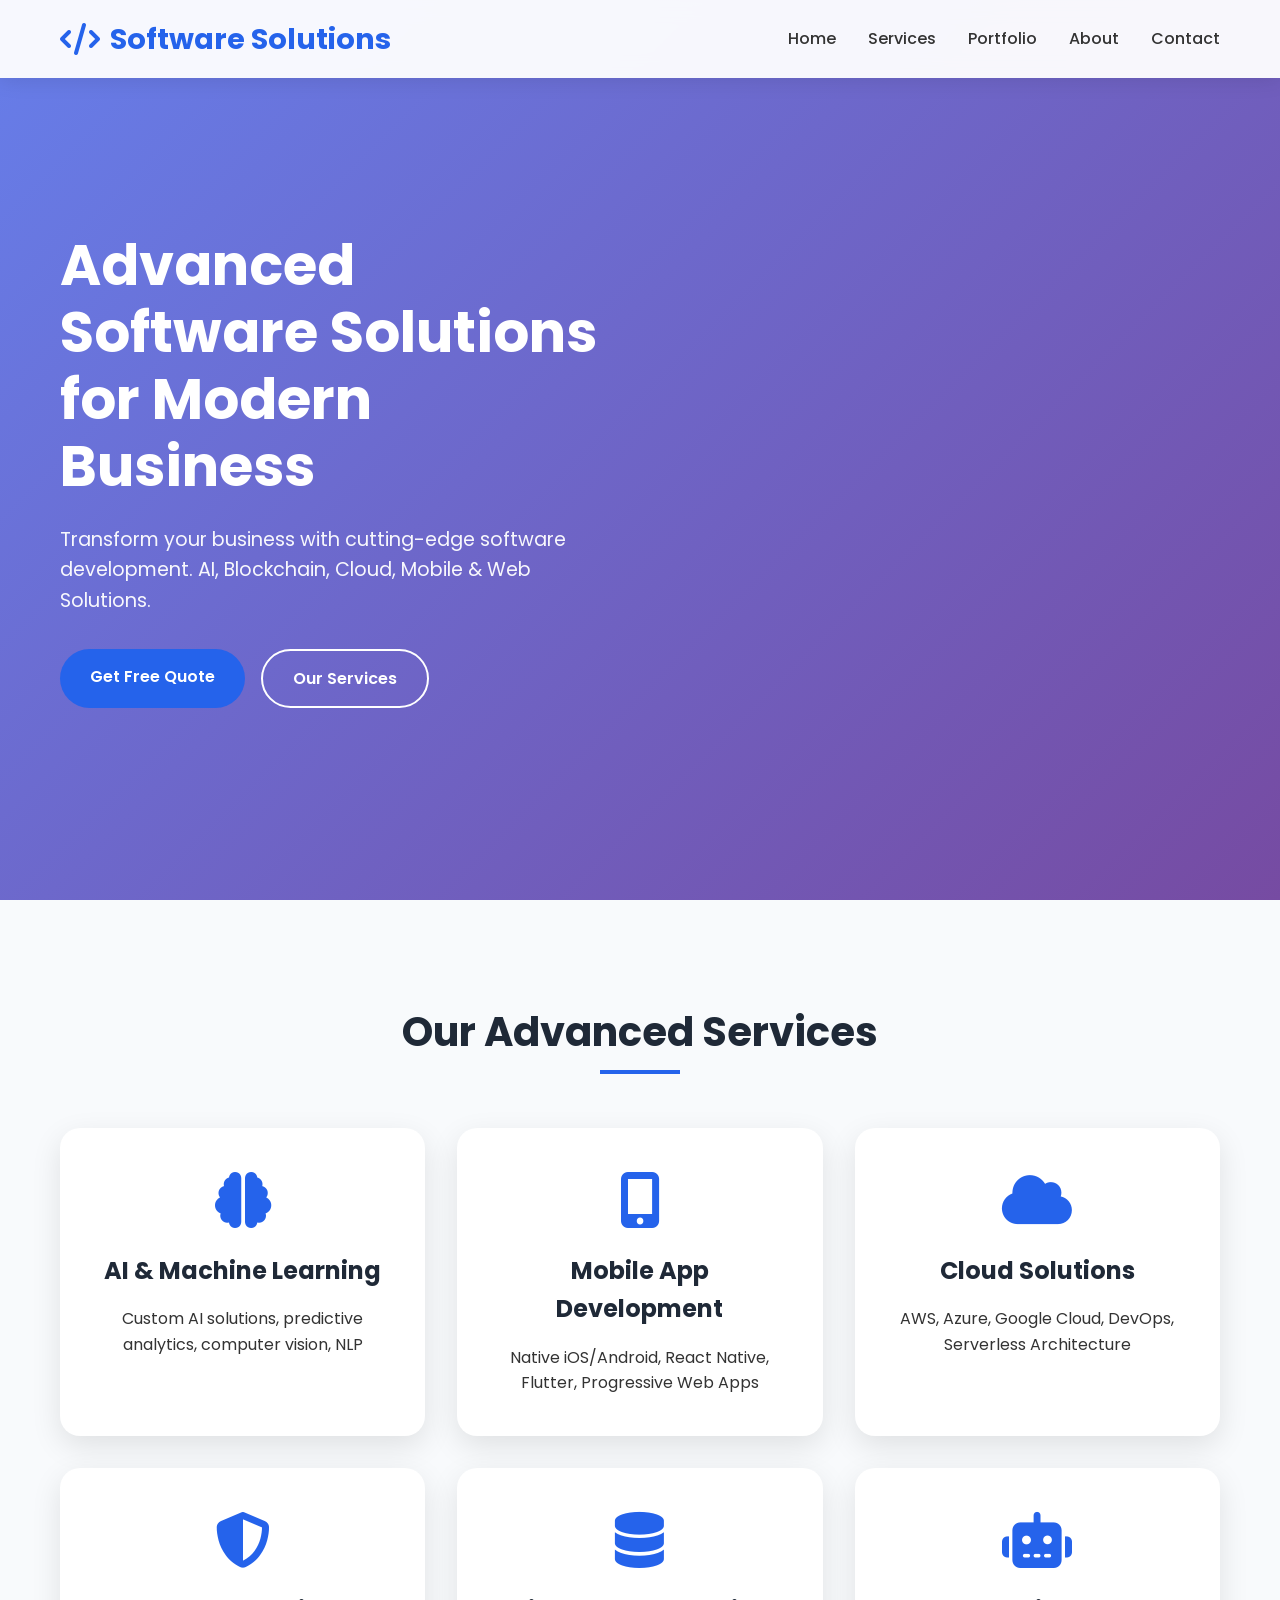
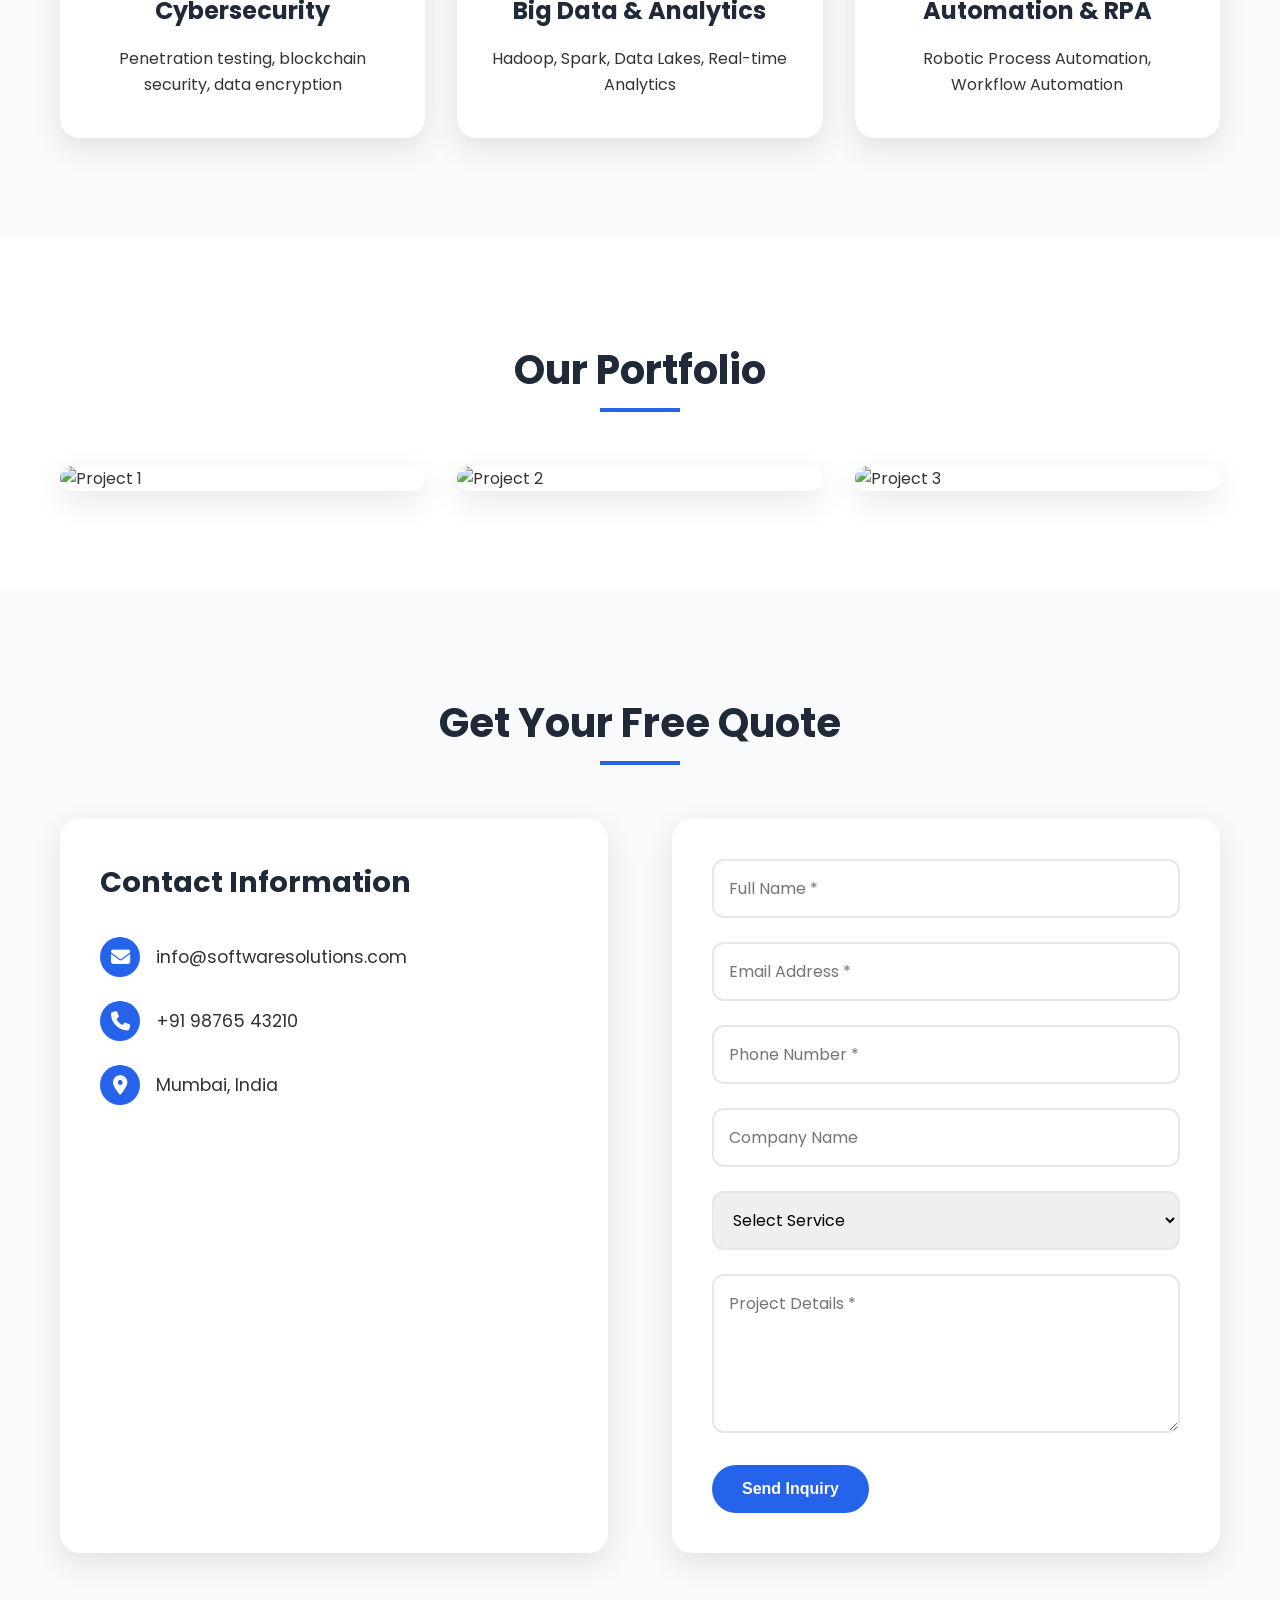
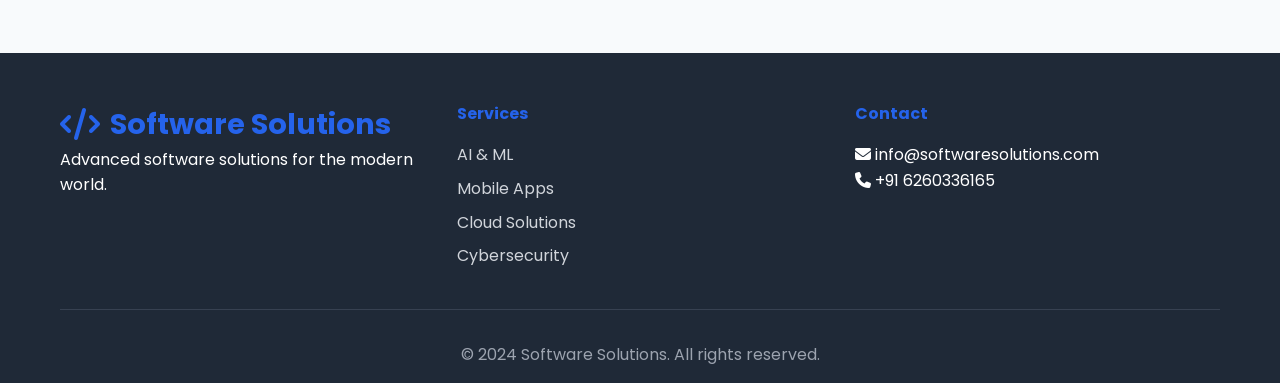
==== index.html @ 57973a6c "Add files via upload" ====
<!DOCTYPE html>
<html lang="en">
<head>
    <meta charset="UTF-8">
    <meta name="viewport" content="width=device-width, initial-scale=1.0">
    <title>Software Solutions - Advanced Software Development</title>
    <link rel="stylesheet" href="style.css">
    <link href="https://cdnjs.cloudflare.com/ajax/libs/font-awesome/6.4.0/css/all.min.css" rel="stylesheet">
    <link href="https://fonts.googleapis.com/css2?family=Poppins:wght@300;400;500;600;700&display=swap" rel="stylesheet">
</head>
<body>
    <!-- Header -->
    <header class="header">
        <nav class="navbar">
            <div class="nav-container">
                <div class="logo">
                    <i class="fas fa-code"></i>
                    <span>Software Solutions</span>
                </div>
                <ul class="nav-menu">
                    <li><a href="#home">Home</a></li>
                    <li><a href="#services">Services</a></li>
                    <li><a href="#portfolio">Portfolio</a></li>
                    <li><a href="#about">About</a></li>
                    <li><a href="#contact">Contact</a></li>
                </ul>
                <div class="hamburger">
                    <span></span>
                    <span></span>
                    <span></span>
                </div>
            </div>
        </nav>
    </header>

    <!-- Hero Section -->
    <section id="home" class="hero">
        <div class="hero-container">
            <div class="hero-content">
                <h1 class="hero-title">Advanced Software Solutions for Modern Business</h1>
                <p class="hero-desc">Transform your business with cutting-edge software development. AI, Blockchain, Cloud, Mobile & Web Solutions.</p>
                <div class="hero-buttons">
                    <a href="#contact" class="btn btn-primary">Get Free Quote</a>
                    <a href="#services" class="btn btn-secondary">Our Services</a>
                </div>
            </div>
            
            <!-- <div class="hero-image">
                <img src="https://images.unsplash.com/photo-1461749280684-dccba630e2f6?ixlib=rb-4.0.3&auto=format&fit=crop&w=2070&q=80" alt="Digital Transformation">
            </div> -->
            <div class="hero-image">
    <lottie-player 
        src="https://assets10.lottiefiles.com/packages/lf20_w51pcehl.json" 
        background="transparent"  
        speed="1"  
        loop  
        autoplay>
    </lottie-player>
</div>
        
        <!-- <div class="hero-image">
    <video autoplay muted loop>
        <source src="video.mp4" type="video/mp4">
    </video> -->
</div>
        </div>
    </section>

    <!-- Services Section -->
    <section id="services" class="services">
        <div class="container">
            <h2 class="section-title">Our Advanced Services</h2>
            <div class="services-grid">
                <div class="service-card">
                    <i class="fas fa-brain service-icon"></i>
                    <h3>AI & Machine Learning</h3>
                    <p>Custom AI solutions, predictive analytics, computer vision, NLP</p>
                </div>
                <div class="service-card">
                    <i class="fas fa-mobile-alt service-icon"></i>
                    <h3>Mobile App Development</h3>
                    <p>Native iOS/Android, React Native, Flutter, Progressive Web Apps</p>
                </div>
                <div class="service-card">
                    <i class="fas fa-cloud service-icon"></i>
                    <h3>Cloud Solutions</h3>
                    <p>AWS, Azure, Google Cloud, DevOps, Serverless Architecture</p>
                </div>
                <div class="service-card">
                    <i class="fas fa-shield-alt service-icon"></i>
                    <h3>Cybersecurity</h3>
                    <p>Penetration testing, blockchain security, data encryption</p>
                </div>
                <div class="service-card">
                    <i class="fas fa-database service-icon"></i>
                    <h3>Big Data & Analytics</h3>
                    <p>Hadoop, Spark, Data Lakes, Real-time Analytics</p>
                </div>
                <div class="service-card">
                    <i class="fas fa-robot service-icon"></i>
                    <h3>Automation & RPA</h3>
                    <p>Robotic Process Automation, Workflow Automation</p>
                </div>
            </div>
        </div>
    </section>

    <!-- Portfolio Section -->
    <section id="portfolio" class="portfolio">
        <div class="container">
            <h2 class="section-title">Our Portfolio</h2>
            <div class="portfolio-grid">
                <div class="portfolio-item">
                    <img src="https://images.unsplash.com/photo-1461749280684-dccba630e2f6?ixlib=rb-4.0.3&auto=format&fit=crop&w=400&q=80" alt="Project 1">
                    <div class="portfolio-overlay">
                        <h3>AI Healthcare Platform</h3>
                        <p>Machine Learning based diagnostic tool</p>
                    </div>
                </div>
                <div class="portfolio-item">
                    <img src="https://images.unsplash.com/photo-1551288049-bebda4e38f71?ixlib=rb-4.0.3&auto=format&fit=crop&w=400&q=80" alt="Project 2">
                    <div class="portfolio-overlay">
                        <h3>E-Commerce Mobile App</h3>
                        <p>React Native + Node.js Solution</p>
                    </div>
                </div>
                <div class="portfolio-item">
                    <img src="https://images.unsplash.com/photo-1517433456452-f9633a875f6f?ixlib=rb-4.0.3&auto=format&fit=crop&w=400&q=80" alt="Project 3">
                    <div class="portfolio-overlay">
                        <h3>Blockchain Supply Chain</h3>
                        <p>Smart contracts & DApp</p>
                    </div>
                </div>
            </div>
        </div>
    </section>

    <!-- Contact Form Section -->
    <section id="contact" class="contact">
        <div class="container">
            <h2 class="section-title">Get Your Free Quote</h2>
            <div class="contact-container">
                <div class="contact-info">
                    <h3>Contact Information</h3>
                    <div class="contact-item">
                        <i class="fas fa-envelope"></i>
                        <span>info@softwaresolutions.com</span>
                    </div>
                    <div class="contact-item">
                        <i class="fas fa-phone"></i>
                        <span>+91 98765 43210</span>
                    </div>
                    <div class="contact-item">
                        <i class="fas fa-map-marker-alt"></i>
                        <span>Mumbai, India</span>
                    </div>
                </div>
                <form id="contactForm" class="contact-form">
                    <div class="form-group">
                        <input type="text" id="name" placeholder="Full Name *" required>
                    </div>
                    <div class="form-group">
                        <input type="email" id="email" placeholder="Email Address *" required>
                    </div>
                    <div class="form-group">
                        <input type="tel" id="phone" placeholder="Phone Number *" required>
                    </div>
                    <div class="form-group">
                        <input type="text" id="company" placeholder="Company Name">
                    </div>
                    <div class="form-group">
                        <select id="service" required>
                            <option value="">Select Service</option>
                            <option value="ai">AI & Machine Learning</option>
                            <option value="mobile">Mobile App Development</option>
                            <option value="cloud">Cloud Solutions</option>
                            <option value="cyber">Cybersecurity</option>
                            <option value="data">Big Data & Analytics</option>
                            <option value="rpa">Automation & RPA</option>
                        </select>
                    </div>
                    <div class="form-group">
                        <textarea id="message" placeholder="Project Details *" rows="5" required></textarea>
                    </div>
                    <button type="submit" class="btn btn-primary">Send Inquiry</button>
                </form>
            </div>
        </div>
    </section>

    <!-- Footer -->
    <footer class="footer">
        <div class="container">
            <div class="footer-content">
                <div class="footer-section">
                    <div class="logo">
                        <i class="fas fa-code"></i>
                        <span>Software Solutions</span>
                    </div>
                    <p>Advanced software solutions for the modern world.</p>
                </div>
                <div class="footer-section">
                    <h4>Services</h4>
                    <ul>
                        <li><a href="#">AI & ML</a></li>
                        <li><a href="#">Mobile Apps</a></li>
                        <li><a href="#">Cloud Solutions</a></li>
                        <li><a href="#">Cybersecurity</a></li>
                    </ul>
                </div>
                <div class="footer-section">
                    <h4>Contact</h4>
                    <p><i class="fas fa-envelope"></i> info@softwaresolutions.com</p>
                    <p><i class="fas fa-phone"></i> +91 6260336165</p>
                </div>
            </div>
            <div class="footer-bottom">
                <p>&copy; 2024 Software Solutions. All rights reserved.</p>
            </div>
        </div>
    </footer>

    <script src="script.js"></script>
    
<script src="admin.js"></script>
    <script src="https://unpkg.com/@lottiefiles/lottie-player@latest/dist/lottie-player.js"></script>
    <script src="https://unpkg.com/@lottiefiles/lottie-player@latest/dist/lottie-player.js"></script>
</body>
</html>
---- style.css ----
* {
    margin: 0;
    padding: 0;
    box-sizing: border-box;
}

body {
    font-family: 'Poppins', sans-serif;
    line-height: 1.6;
    color: #333;
    overflow-x: hidden;
}

.container {
    max-width: 1200px;
    margin: 0 auto;
    padding: 0 20px;
}

/* Header */
.header {
    background: rgba(255, 255, 255, 0.95);
    backdrop-filter: blur(10px);
    position: fixed;
    width: 100%;
    top: 0;
    z-index: 1000;
    box-shadow: 0 2px 20px rgba(0,0,0,0.1);
}

.navbar {
    padding: 1rem 0;
}

.nav-container {
    max-width: 1200px;
    margin: 0 auto;
    padding: 0 20px;
    display: flex;
    justify-content: space-between;
    align-items: center;
}

.logo {
    font-size: 1.8rem;
    font-weight: 700;
    color: #2563eb;
    display: flex;
    align-items: center;
    gap: 10px;
}

.logo i { font-size: 2rem; }

.nav-menu {
    display: flex;
    list-style: none;
    gap: 2rem;
}

.nav-menu a {
    text-decoration: none;
    color: #333;
    font-weight: 500;
    transition: color 0.3s;
    position: relative;
}

.nav-menu a:hover { color: #2563eb; }

.nav-menu a::after {
    content: '';
    position: absolute;
    width: 0;
    height: 2px;
    bottom: -5px;
    left: 0;
    background: #2563eb;
    transition: width 0.3s;
}

.nav-menu a:hover::after { width: 100%; }

.hamburger {
    display: none;
    flex-direction: column;
    cursor: pointer;
}

.hamburger span {
    width: 25px;
    height: 3px;
    background: #333;
    margin: 3px 0;
    transition: 0.3s;
}

/* Hero Section */
.hero {
    padding: 120px 0 80px;
    background: linear-gradient(135deg, #667eea 0%, #764ba2 100%);
    color: white;
    min-height: 100vh;
    display: flex;
    align-items: center;
}

.hero-container {
    max-width: 1200px;
    margin: 0 auto;
    padding: 0 20px;
    display: grid;
    grid-template-columns: 1fr 1fr;
    gap: 4rem;
    align-items: center;
}

.hero-title {
    font-size: 3.5rem;
    font-weight: 700;
    margin-bottom: 1.5rem;
    line-height: 1.2;
}

.hero-desc {
    font-size: 1.2rem;
    margin-bottom: 2rem;
    opacity: 0.95;
}

.hero-buttons {
    display: flex;
    gap: 1rem;
}

.btn {
    padding: 15px 30px;
    border: none;
    border-radius: 50px;
    font-size: 1rem;
    font-weight: 600;
    text-decoration: none;
    display: inline-block;
    transition: all 0.3s;
    cursor: pointer;
}

.btn-primary {
    background: #2563eb;
    color: white;
}

.btn-primary:hover {
    background: #1d4ed8;
    transform: translateY(-2px);
    box-shadow: 0 10px 25px rgba(37, 99, 235, 0.4);
}

.btn-secondary {
    background: transparent;
    color: white;
    border: 2px solid white;
}

.btn-secondary:hover {
    background: white;
    color: #2563eb;
    transform: translateY(-2px);
}

.hero-image img {
    width: 100%;
    border-radius: 20px;
    box-shadow: 0 20px 40px rgba(0,0,0,0.2);
}

/* Section Titles */
.section-title {
    font-size: 2.5rem;
    text-align: center;
    margin-bottom: 4rem;
    color: #1f2937;
    position: relative;
}

.section-title::after {
    content: '';
    position: absolute;
    width: 80px;
    height: 4px;
    background: #2563eb;
    bottom: -10px;
    left: 50%;
    transform: translateX(-50%);
}

/* Services */
.services {
    padding: 100px 0;
    background: #f8fafc;
}

.services-grid {
    display: grid;
    grid-template-columns: repeat(auto-fit, minmax(350px, 1fr));
    gap: 2rem;
}

.service-card {
    background: white;
    padding: 2.5rem 2rem;
    border-radius: 20px;
    text-align: center;
    box-shadow: 0 10px 30px rgba(0,0,0,0.1);
    transition: all 0.3s;
    border-top: 4px solid transparent;
}

.service-card:hover {
    transform: translateY(-10px);
    box-shadow: 0 20px 40px rgba(0,0,0,0.15);
    border-top-color: #2563eb;
}

.service-icon {
    font-size: 3.5rem;
    color: #2563eb;
    margin-bottom: 1.5rem;
}

.service-card h3 {
    font-size: 1.5rem;
    margin-bottom: 1rem;
    color: #1f2937;
}

/* Portfolio */
.portfolio {
    padding: 100px 0;
}

.portfolio-grid {
    display: grid;
    grid-template-columns: repeat(auto-fit, minmax(350px, 1fr));
    gap: 2rem;
}

.portfolio-item {
    position: relative;
    border-radius: 20px;
    overflow: hidden;
    box-shadow: 0 10px 30px rgba(0,0,0,0.1);
    transition: all 0.3s;
}

.portfolio-item:hover {
    transform: translateY(-10px);
    box-shadow: 0 20px 40px rgba(0,0,0,0.2);
}

.portfolio-item img {
    width: 100%;
    height: 250px;
    object-fit: cover;
}

.portfolio-overlay {
    position: absolute;
    bottom: 0;
    left: 0;
    right: 0;
    background: linear-gradient(transparent, rgba(0,0,0,0.9));
    color: white;
    padding: 2rem 1.5rem 2rem;
    transform: translateY(100%);
    transition: transform 0.3s;
}

.portfolio-item:hover .portfolio-overlay {
    transform: translateY(0);
}

/* Contact */
.contact {
    padding: 100px 0;
    background: #f8fafc;
}

.contact-container {
    display: grid;
    grid-template-columns: 1fr 1fr;
    gap: 4rem;
}

.contact-info {
    background: white;
    padding: 2.5rem;
    border-radius: 20px;
    box-shadow: 0 10px 30px rgba(0,0,0,0.1);
}

.contact-info h3 {
    font-size: 1.8rem;
    margin-bottom: 2rem;
    color: #1f2937;
}

.contact-item {
    display: flex;
    align-items: center;
    gap: 1rem;
    margin-bottom: 1.5rem;
    font-size: 1.1rem;
}

.contact-item i {
    width: 40px;
    height: 40px;
    background: #2563eb;
    color: white;
    border-radius: 50%;
    display: flex;
    align-items: center;
    justify-content: center;
    font-size: 1.2rem;
}

.contact-form {
    background: white;
    padding: 2.5rem;
    border-radius: 20px;
    box-shadow: 0 10px 30px rgba(0,0,0,0.1);
}

.form-group {
    margin-bottom: 1.5rem;
}

.form-group input,
.form-group select,
.form-group textarea {
    width: 100%;
    padding: 15px;
    border: 2px solid #e5e7eb;
    border-radius: 12px;
    font-size: 1rem;
    transition: border-color 0.3s;
    font-family: inherit;
}

.form-group input:focus,
.form-group select:focus,
.form-group textarea:focus {
    outline: none;
    border-color: #2563eb;
    box-shadow: 0 0 0 3px rgba(37, 99, 235, 0.1);
}

/* Footer */
.footer {
    background: #1f2937;
    color: white;
    padding: 3rem 0 1rem;
}

.footer-content {
    display: grid;
    grid-template-columns: repeat(auto-fit, minmax(250px, 1fr));
    gap: 2rem;
    margin-bottom: 2rem;
}

.footer-section h4 {
    margin-bottom: 1rem;
    color: #2563eb;
}

.footer-section ul {
    list-style: none;
}

.footer-section ul li {
    margin-bottom: 0.5rem;
}

.footer-section a {
    color: #d1d5db;
    text-decoration: none;
    transition: color 0.3s;
}

.footer-section a:hover {
    color: #2563eb;
}

.footer-bottom {
    text-align: center;
    padding-top: 2rem;
    border-top: 1px solid #374151;
    color: #9ca3af;
}

/* Responsive */
@media (max-width: 768px) {
    .hamburger { display: flex; }
    .nav-menu {
        position: fixed;
        left: -100%;
        top: 70px;
        flex-direction: column;
        background: white;
        width: 100%;
        text-align: center;
        transition: 0.3s;
        box-shadow: 0 10px 27px rgba(0,0,0,0.05);
        padding: 2rem 0;
    }
    
    .nav-menu.active { left: 0; }
    
    .hero-container {
        grid-template-columns: 1fr;
        text-align: center;
        gap: 2rem;
    }
    
    .hero-title { font-size: 2.5rem; }
    
    .contact-container { grid-template-columns: 1fr; }
}

/* ADMIN PANEL STYLES */
.admin-body { background: #f1f5f9; }

.modal {
    position: fixed;
    top: 0;
    left: 0;
    width: 100%;
    height: 100%;
    background: rgba(0,0,0,0.8);
    display: flex;
    align-items: center;
    justify-content: center;
    z-index: 2000;
}

.modal:not(.active) { display: none; }

.modal-content {
    background: white;
    padding: 3rem;
    border-radius: 20px;
    width: 90%;
    max-width: 400px;
    box-shadow: 0 25px 50px rgba(0,0,0,0.25);
}

.login-form h2 {
    text-align: center;
    margin-bottom: 2rem;
    color: #1f2937;
}

.login-form h2 i { color: #2563eb; }

.admin-header {
    background: white;
    padding: 1.5rem 2rem;
    box-shadow: 0 2px 10px rgba(0,0,0,0.1);
    display: flex;
    justify-content: space-between;
    align-items: center;
}

.admin-logo {
    font-size: 1.5rem;
    font-weight: 700;
    color: #2563eb;
    display: flex;
    align-items: center;
    gap: 10px;
}

.admin-container {
    display: flex;
    min-height: calc(100vh - 80px);
}

.admin-sidebar {
    width: 250px;
    background: #1e293b;
    color: white;
}

.admin-sidebar ul {
    list-style: none;
    padding: 2rem 0;
}

.admin-sidebar a {
    display: flex;
    align-items: center;
    gap: 1rem;
    padding: 1rem 2rem;
    color: #cbd5e1;
    text-decoration: none;
    transition: all 0.3s;
}

.admin-sidebar a:hover,
.admin-sidebar a.active {
    background: #2563eb;
    color: white;
}

.admin-main {
    flex: 1;
    padding: 2rem;
    overflow-y: auto;
}

.admin-section {
    display: none;
}

.admin-section.active { display: block; }

.stats-grid {
    display: grid;
    grid-template-columns: repeat(auto-fit, minmax(250px, 1fr));
    gap: 2rem;
    margin-bottom: 3rem;
}

.stat-card {
    background: white;
    padding: 2rem;
    border-radius: 15px;
    display: flex;
    gap: 1.5rem;
    box-shadow: 0 5px 15px rgba(0,0,0,0.08);
    border-top: 4px solid #2563eb;
}

.stat-card i {
    font-size: 2.5rem;
    color: #2563eb;
    width: 60px;
}

.stat-card h3 {
    font-size: 2.5rem;
    color: #1f2937;
}

.section-header {
    display: flex;
    justify-content: space-between;
    align-items: center;
    margin-bottom: 2rem;
    flex-wrap: wrap;
    gap: 1rem;
}

.search-filter {
    display: flex;
    gap: 1rem;
}

.search-filter input,
.search-filter select {
    padding: 10px 15px;
    border: 2px solid #e5e7eb;
    border-radius: 10px;
    font-family: inherit;
}

.table-container {
    background: white;
    border-radius: 15px;
    overflow: hidden;
    box-shadow: 0 5px 15px rgba(0,0,0,0.08);
}

table {
    width: 100%;
    border-collapse: collapse;
}

th, td {
    padding: 1rem;
    text-align: left;
    border-bottom: 1px solid #f1f5f9;
}

th {
    background: #f8fafc;
    font-weight: 600;
    color: #374151;
}

.status {
    padding: 5px 12px;
    border-radius: 20px;
    font-size: 0.85rem;
    font-weight: 600;
}

.status.new { background: #dbeafe; color: #1e40af; }
.status.contacted { background: #fef3c7; color: #92400e; }
.status.converted { background: #d1fae5; color: #065f46; }

.action-btn {
    padding: 6px 12px;
    border: none;
    border-radius: 6px;
    cursor: pointer;
    font-size: 0.85rem;
    margin-right: 0.5rem;
    transition: all 0.3s;
}

.btn-success { background: #10b981; color: white; }
.btn-warning { background: #f59e0b; color: white; }
.btn-danger { background: #ef4444; color: white; }

.export-options {
    display: flex;
    gap: 1rem;
    flex-wrap: wrap;
}

.settings-grid {
    display: grid;
    gap: 1.5rem;
    max-width: 400px;
}

.setting-item label {
    display: block;
    margin-bottom: 0.5rem;
    font-weight: 600;
}

@media (max-width: 768px) {
    .admin-container { flex-direction: column; }
    .admin-sidebar { width: 100%; }
    .stats-grid { grid-template-columns: 1fr; }
    .search-filter { flex-direction: column; width: 100%; }
    .export-options { flex-direction: column; width: 100%; }
}

.hero-image img {
    width: 100%;
    border-radius: 15px;
    animation: floatImage 4s ease-in-out infinite;
}

/* Animation */
@keyframes floatImage {
    0% {
        transform: translateY(0px);
    }
    50% {
        transform: translateY(-15px);
    }
    100% {
        transform: translateY(0px);
    }
}
.hero-image img:hover {
    transform: scale(1.05);
    transition: 0.4s;
}
.hero-image {
    position: relative;
}

.hero-image::after {
    content: "";
    position: absolute;
    top: 0;
    left: 0;
    width: 100%;
    height: 100%;
    background: rgba(0,0,0,0.3);
    border-radius: 15px;
}
.hero-image video {
    width: 100%;
    border-radius: 15px;
}
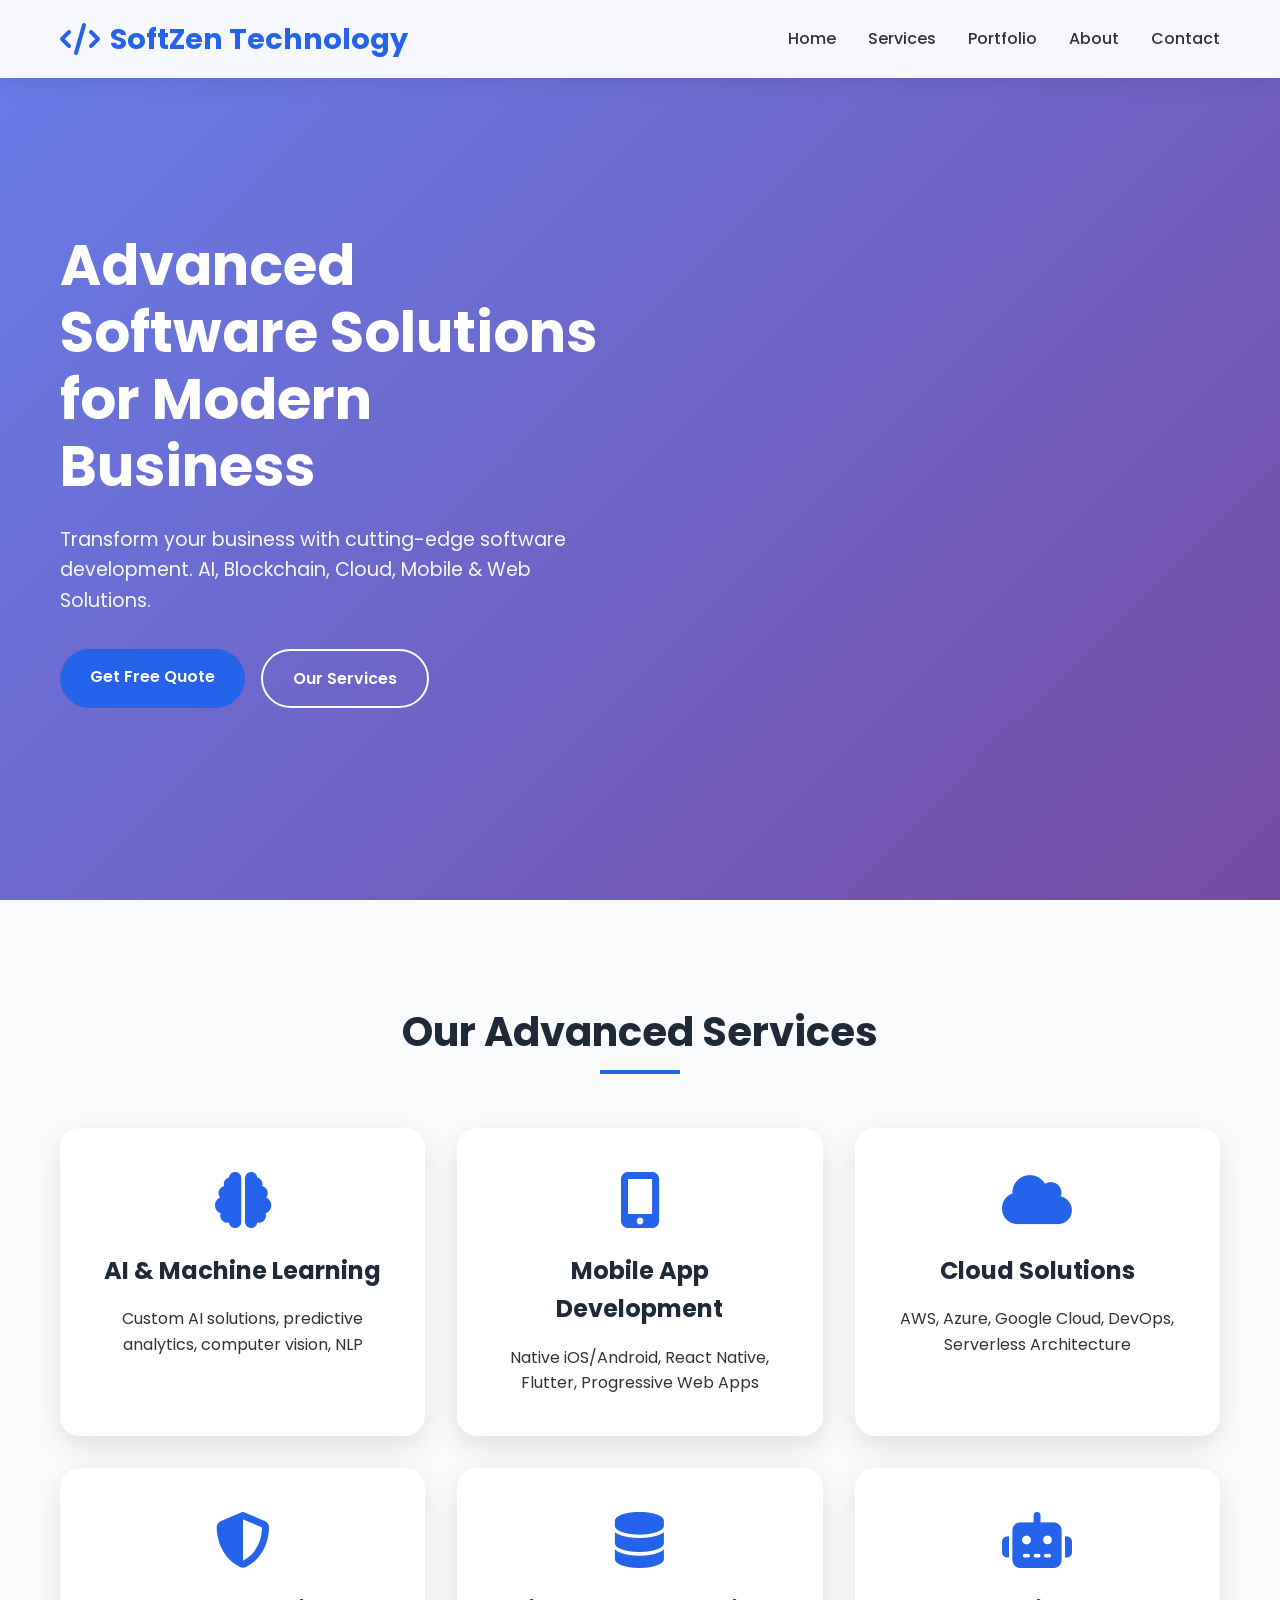
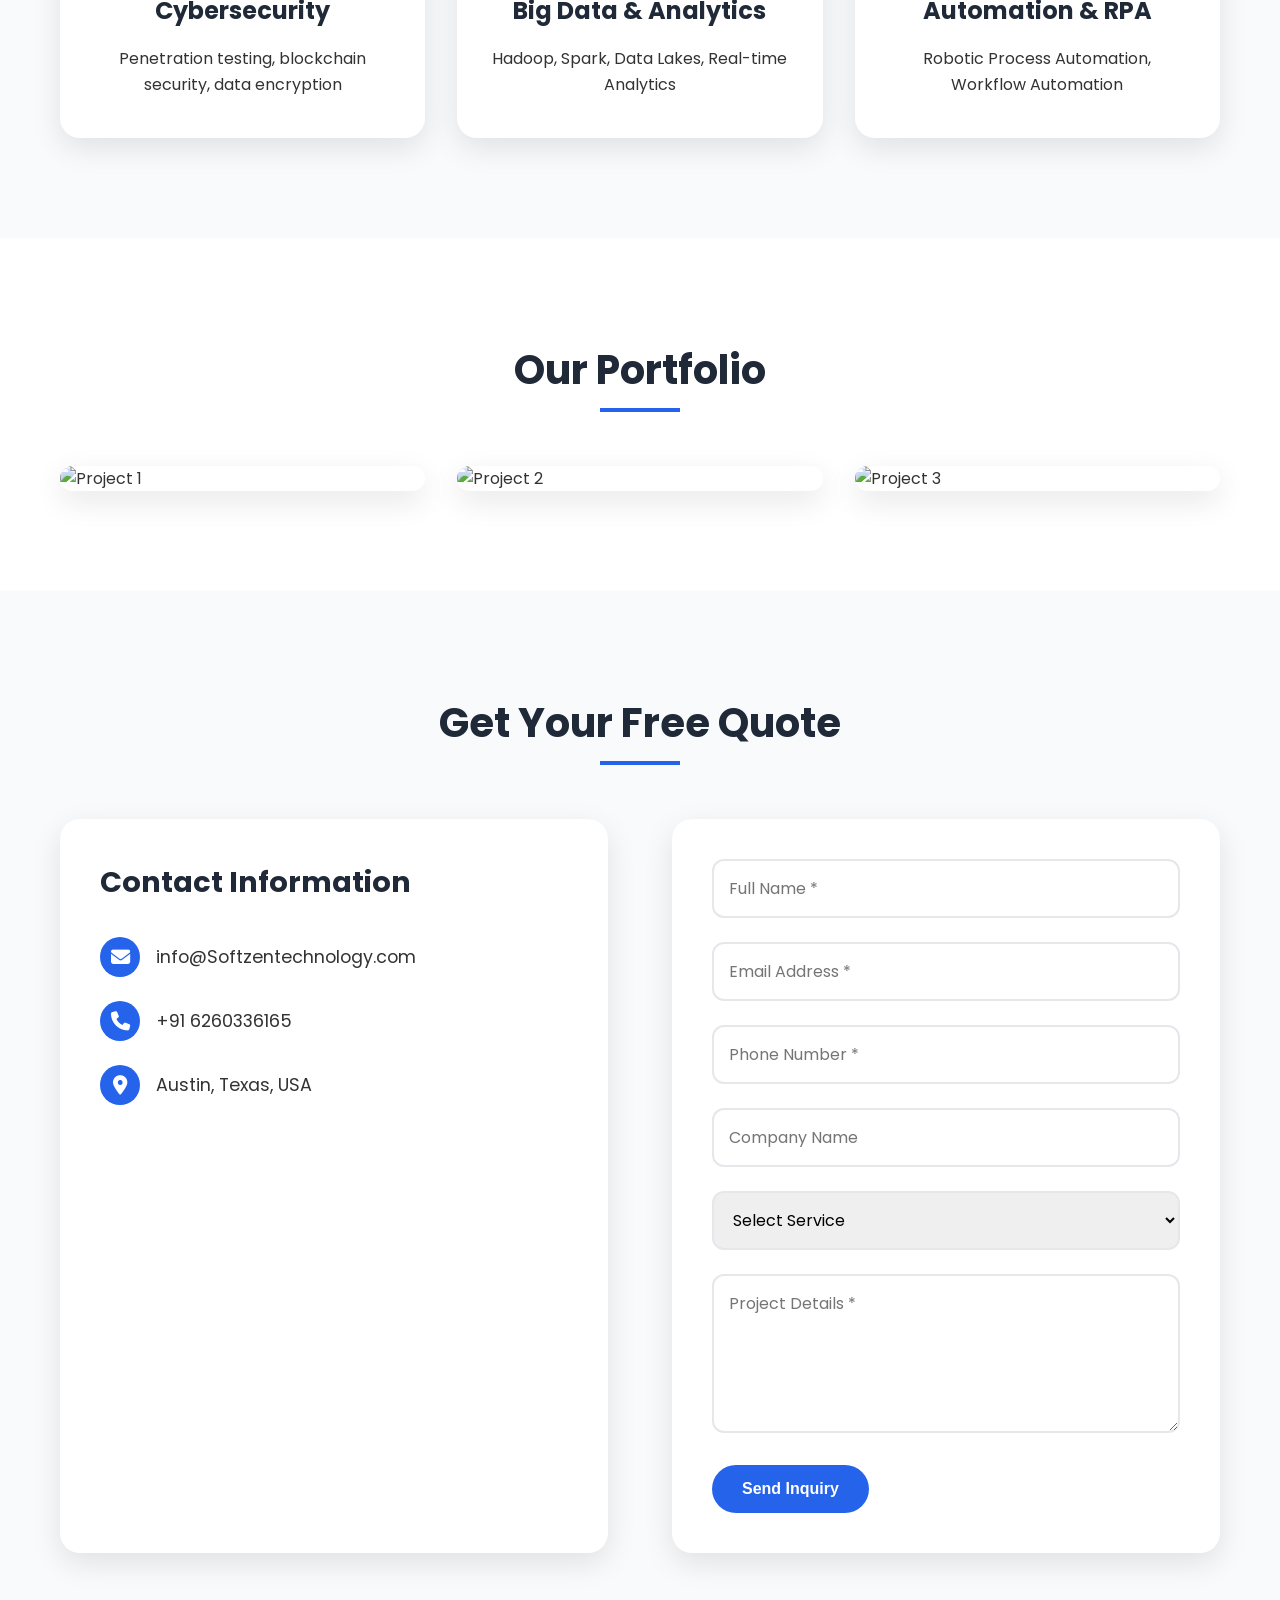
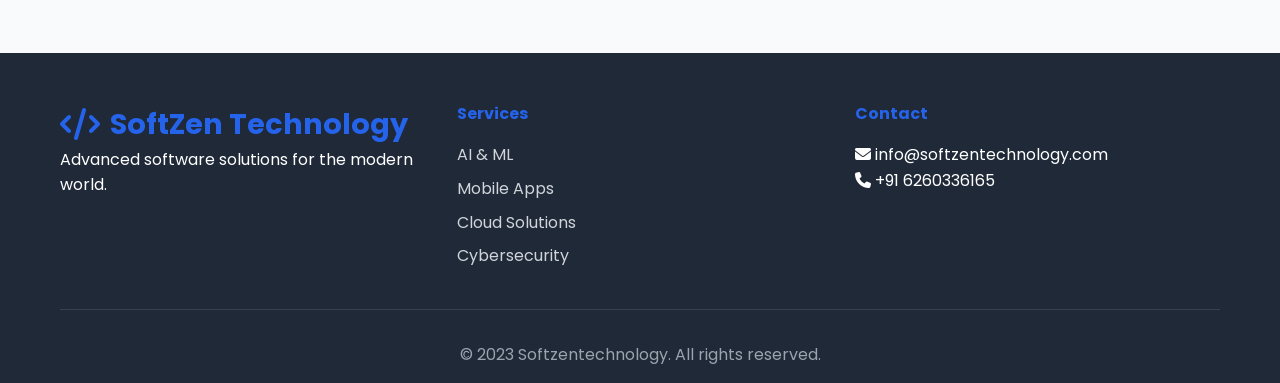
==== commit f200fdfe: "Change company branding and contact details in index.html Updated company name from 'Software Soluti" ====
--- a/index.html
+++ b/index.html
@@ -3,7 +3,7 @@
 <head>
     <meta charset="UTF-8">
     <meta name="viewport" content="width=device-width, initial-scale=1.0">
-    <title>Software Solutions - Advanced Software Development</title>
+    <title>SoftZen Technology - Advanced Software Development</title>
     <link rel="stylesheet" href="style.css">
     <link href="https://cdnjs.cloudflare.com/ajax/libs/font-awesome/6.4.0/css/all.min.css" rel="stylesheet">
     <link href="https://fonts.googleapis.com/css2?family=Poppins:wght@300;400;500;600;700&display=swap" rel="stylesheet">
@@ -15,7 +15,7 @@
             <div class="nav-container">
                 <div class="logo">
                     <i class="fas fa-code"></i>
-                    <span>Software Solutions</span>
+                    <span>SoftZen Technology</span>
                 </div>
                 <ul class="nav-menu">
                     <li><a href="#home">Home</a></li>
@@ -144,15 +144,15 @@
                     <h3>Contact Information</h3>
                     <div class="contact-item">
                         <i class="fas fa-envelope"></i>
-                        <span>info@softwaresolutions.com</span>
+                        <span>info@Softzentechnology.com</span>
                     </div>
                     <div class="contact-item">
                         <i class="fas fa-phone"></i>
-                        <span>+91 98765 43210</span>
+                        <span>+91 6260336165</span>
                     </div>
                     <div class="contact-item">
                         <i class="fas fa-map-marker-alt"></i>
-                        <span>Mumbai, India</span>
+                        <span>Austin, Texas, USA</span>
                     </div>
                 </div>
                 <form id="contactForm" class="contact-form">
@@ -195,7 +195,7 @@
                 <div class="footer-section">
                     <div class="logo">
                         <i class="fas fa-code"></i>
-                        <span>Software Solutions</span>
+                        <span>SoftZen Technology</span>
                     </div>
                     <p>Advanced software solutions for the modern world.</p>
                 </div>
@@ -210,12 +210,12 @@
                 </div>
                 <div class="footer-section">
                     <h4>Contact</h4>
-                    <p><i class="fas fa-envelope"></i> info@softwaresolutions.com</p>
+                    <p><i class="fas fa-envelope"></i> info@softzentechnology.com</p>
                     <p><i class="fas fa-phone"></i> +91 6260336165</p>
                 </div>
             </div>
             <div class="footer-bottom">
-                <p>&copy; 2024 Software Solutions. All rights reserved.</p>
+                <p>&copy; 2023 Softzentechnology. All rights reserved.</p>
             </div>
         </div>
     </footer>
@@ -226,4 +226,4 @@
     <script src="https://unpkg.com/@lottiefiles/lottie-player@latest/dist/lottie-player.js"></script>
     <script src="https://unpkg.com/@lottiefiles/lottie-player@latest/dist/lottie-player.js"></script>
 </body>
-</html>+</html>
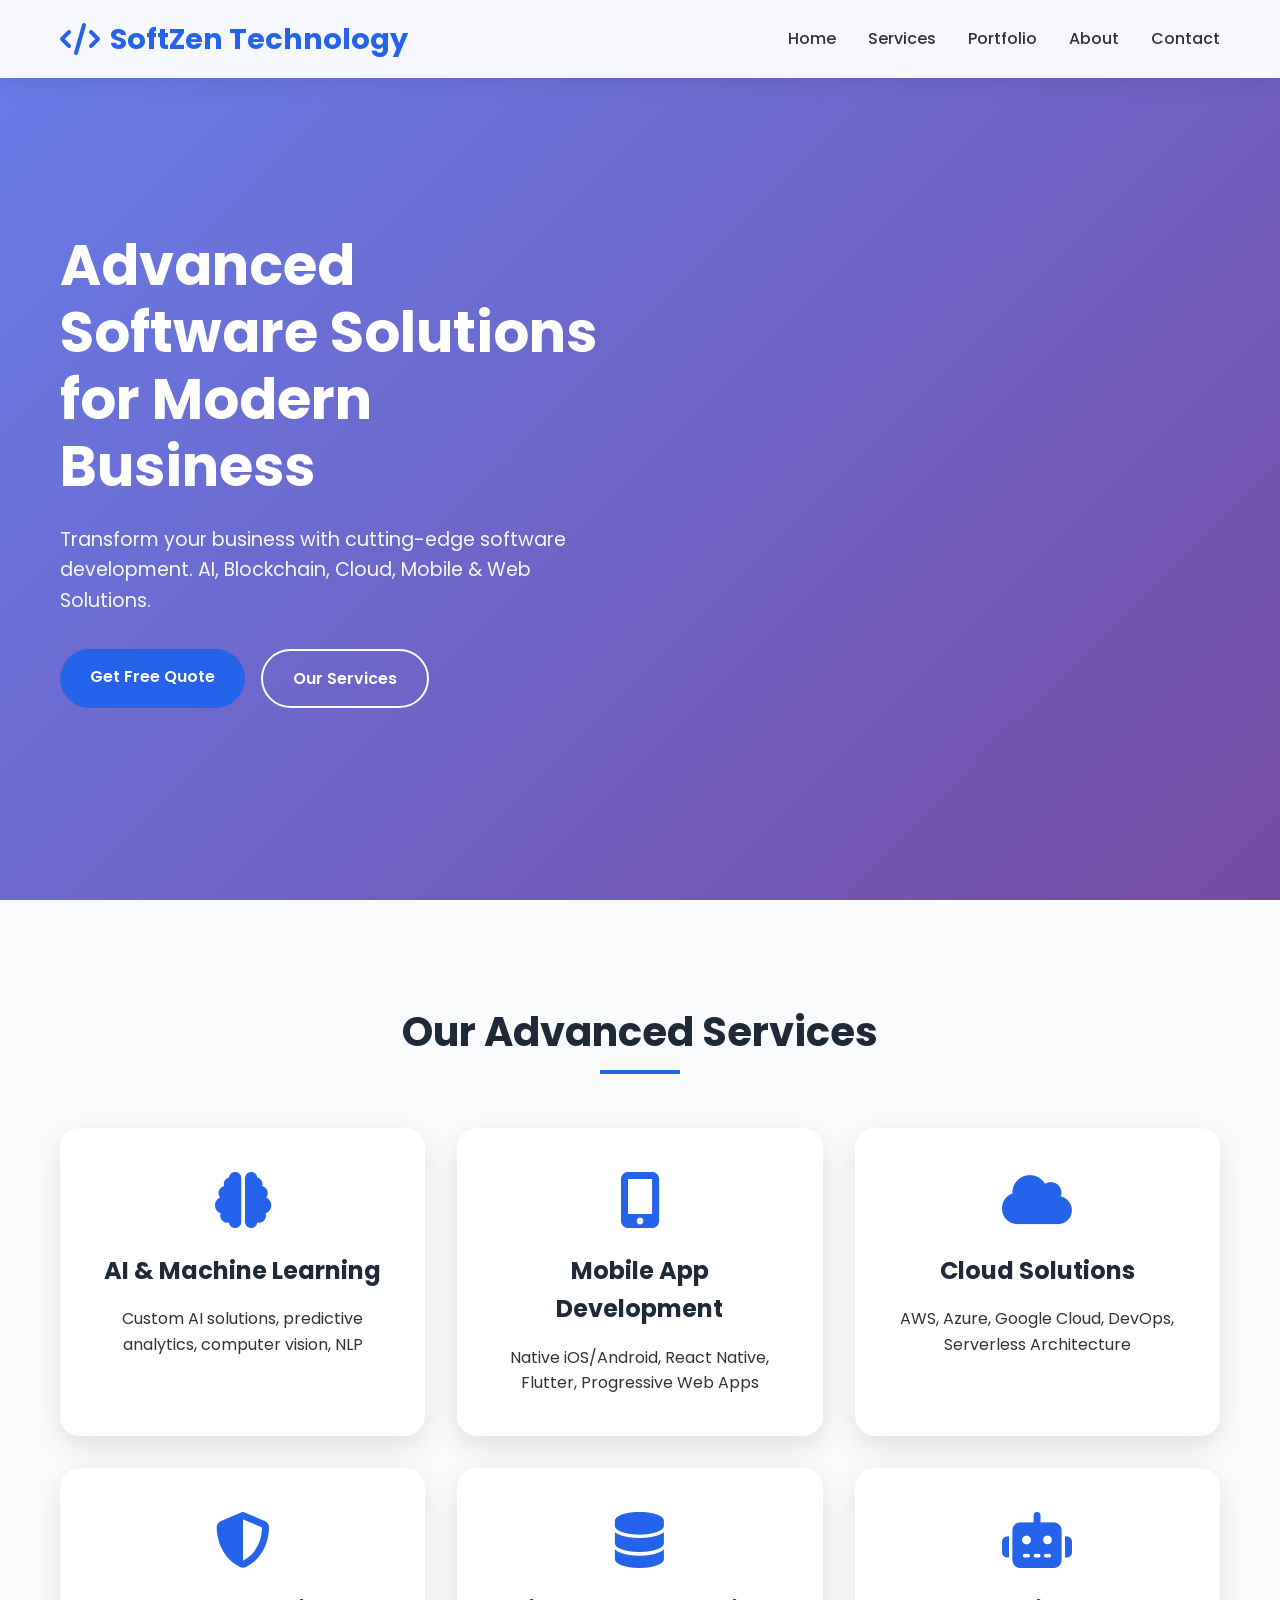
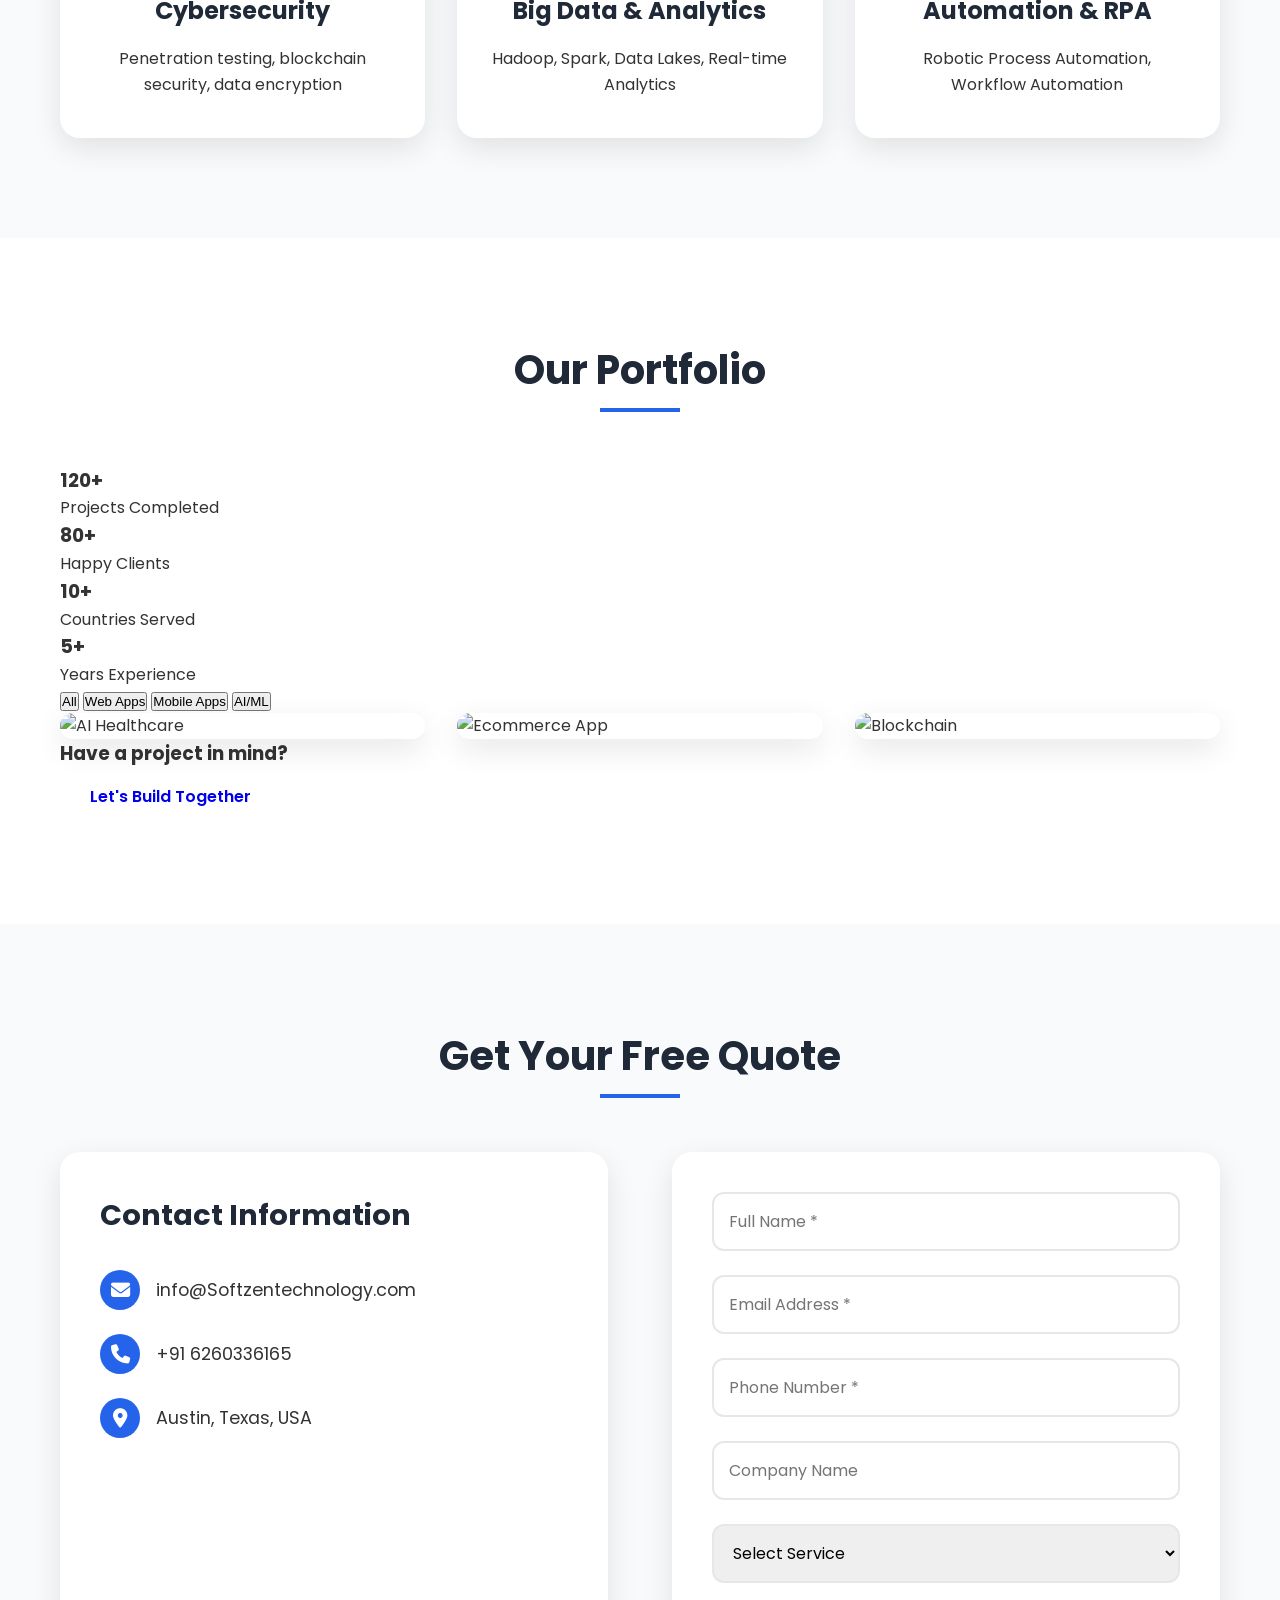
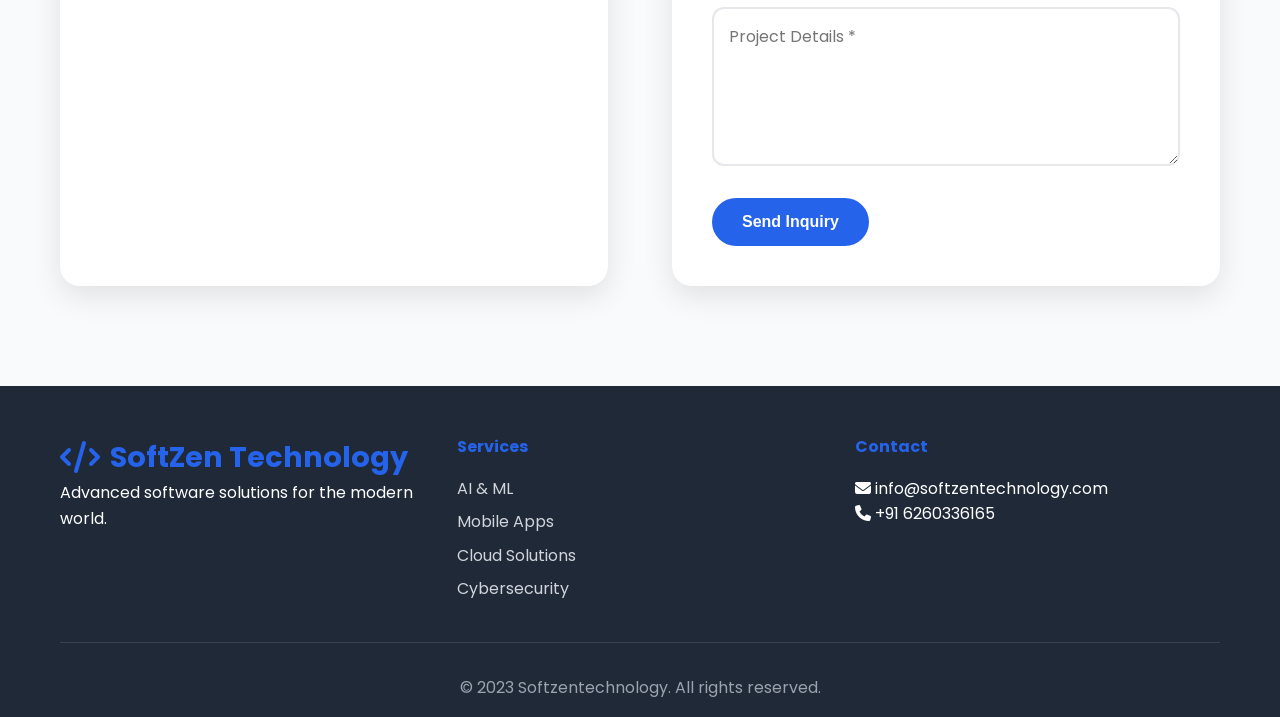
==== commit a2bc0d4c: "Refactor index.html structure and content" ====
--- a/index.html
+++ b/index.html
@@ -4,6 +4,9 @@
     <meta charset="UTF-8">
     <meta name="viewport" content="width=device-width, initial-scale=1.0">
     <title>SoftZen Technology - Advanced Software Development</title>
+    
+  
+    <link rel="icon" type="image/x-icon" href="Softzen favicon.jpeg">
     <link rel="stylesheet" href="style.css">
     <link href="https://cdnjs.cloudflare.com/ajax/libs/font-awesome/6.4.0/css/all.min.css" rel="stylesheet">
     <link href="https://fonts.googleapis.com/css2?family=Poppins:wght@300;400;500;600;700&display=swap" rel="stylesheet">
@@ -106,7 +109,7 @@
     </section>
 
     <!-- Portfolio Section -->
-    <section id="portfolio" class="portfolio">
+    <!-- <section id="portfolio" class="portfolio">
         <div class="container">
             <h2 class="section-title">Our Portfolio</h2>
             <div class="portfolio-grid">
@@ -133,7 +136,79 @@
                 </div>
             </div>
         </div>
-    </section>
+    </section> -->
+    <section id="portfolio" class="portfolio">
+    <div class="container">
+        <h2 class="section-title">Our Portfolio</h2>
+
+        <!-- Stats Section -->
+        <div class="portfolio-stats">
+            <div class="stat-box">
+                <h3>120+</h3>
+                <p>Projects Completed</p>
+            </div>
+            <div class="stat-box">
+                <h3>80+</h3>
+                <p>Happy Clients</p>
+            </div>
+            <div class="stat-box">
+                <h3>10+</h3>
+                <p>Countries Served</p>
+            </div>
+            <div class="stat-box">
+                <h3>5+</h3>
+                <p>Years Experience</p>
+            </div>
+        </div>
+
+        <!-- Filter Buttons -->
+        <div class="portfolio-filters">
+            <button class="active" data-filter="all">All</button>
+            <button data-filter="web">Web Apps</button>
+            <button data-filter="mobile">Mobile Apps</button>
+            <button data-filter="ai">AI/ML</button>
+        </div>
+
+        <!-- Portfolio Grid -->
+        <div class="portfolio-grid">
+
+            <div class="portfolio-item" data-category="ai">
+                <img src="https://images.unsplash.com/photo-1461749280684-dccba630e2f6" alt="AI Healthcare">
+                <div class="portfolio-overlay">
+                    <h3>AI Healthcare Platform</h3>
+                    <p>ML-based diagnosis system</p>
+                    <span>Accuracy: 92%</span>
+                </div>
+            </div>
+
+            <div class="portfolio-item" data-category="mobile">
+                <img src="https://images.unsplash.com/photo-1551288049-bebda4e38f71" alt="Ecommerce App">
+                <div class="portfolio-overlay">
+                    <h3>E-Commerce App</h3>
+                    <p>React Native + Node.js</p>
+                    <span>Downloads: 50K+</span>
+                </div>
+            </div>
+
+            <div class="portfolio-item" data-category="web">
+                <img src="https://images.unsplash.com/photo-1517433456452-f9633a875f6f" alt="Blockchain">
+                <div class="portfolio-overlay">
+                    <h3>Blockchain Supply Chain</h3>
+                    <p>Smart Contracts & DApp</p>
+                    <span>Efficiency +40%</span>
+                </div>
+            </div>
+
+        </div>
+
+        <!-- Call To Action -->
+        <div class="portfolio-cta">
+            <h3>Have a project in mind?</h3>
+            <a href="#contact" class="btn">Let's Build Together</a>
+        </div>
+
+    </div>
+</section>
 
     <!-- Contact Form Section -->
     <section id="contact" class="contact">
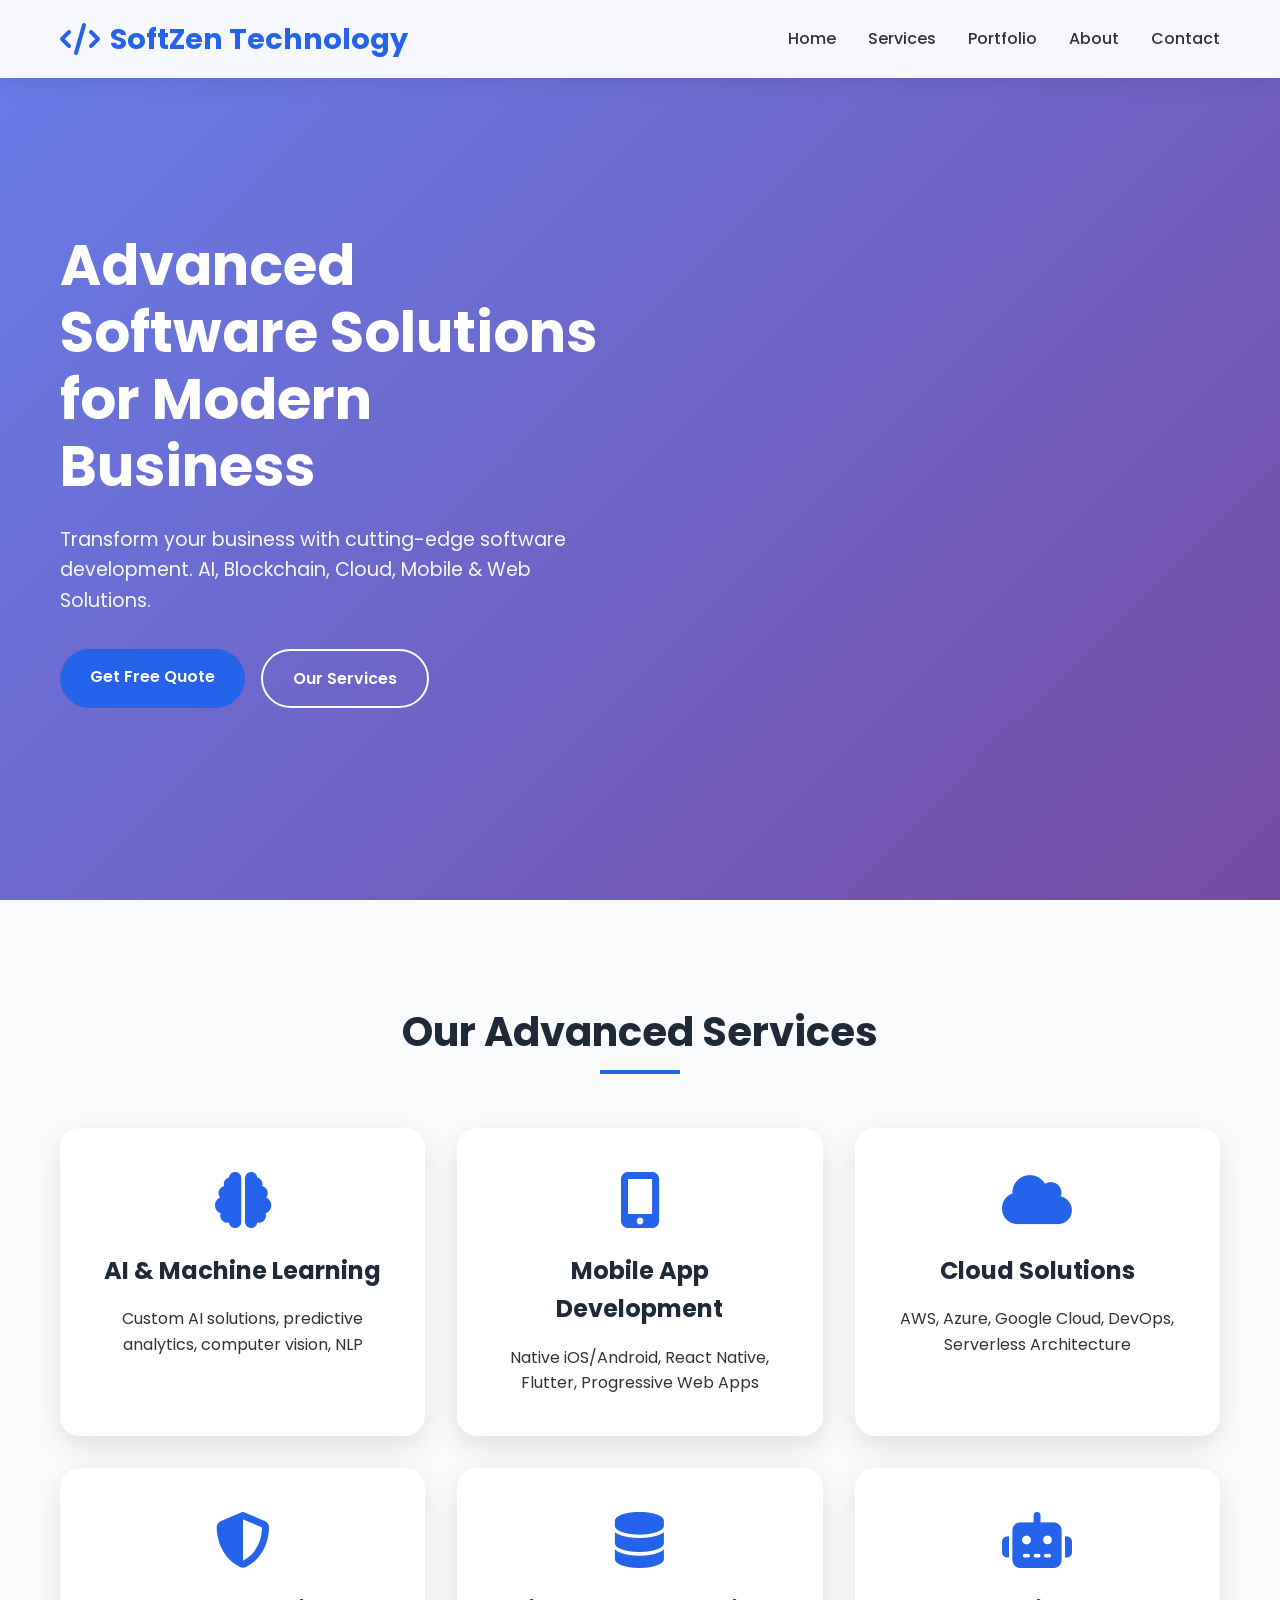
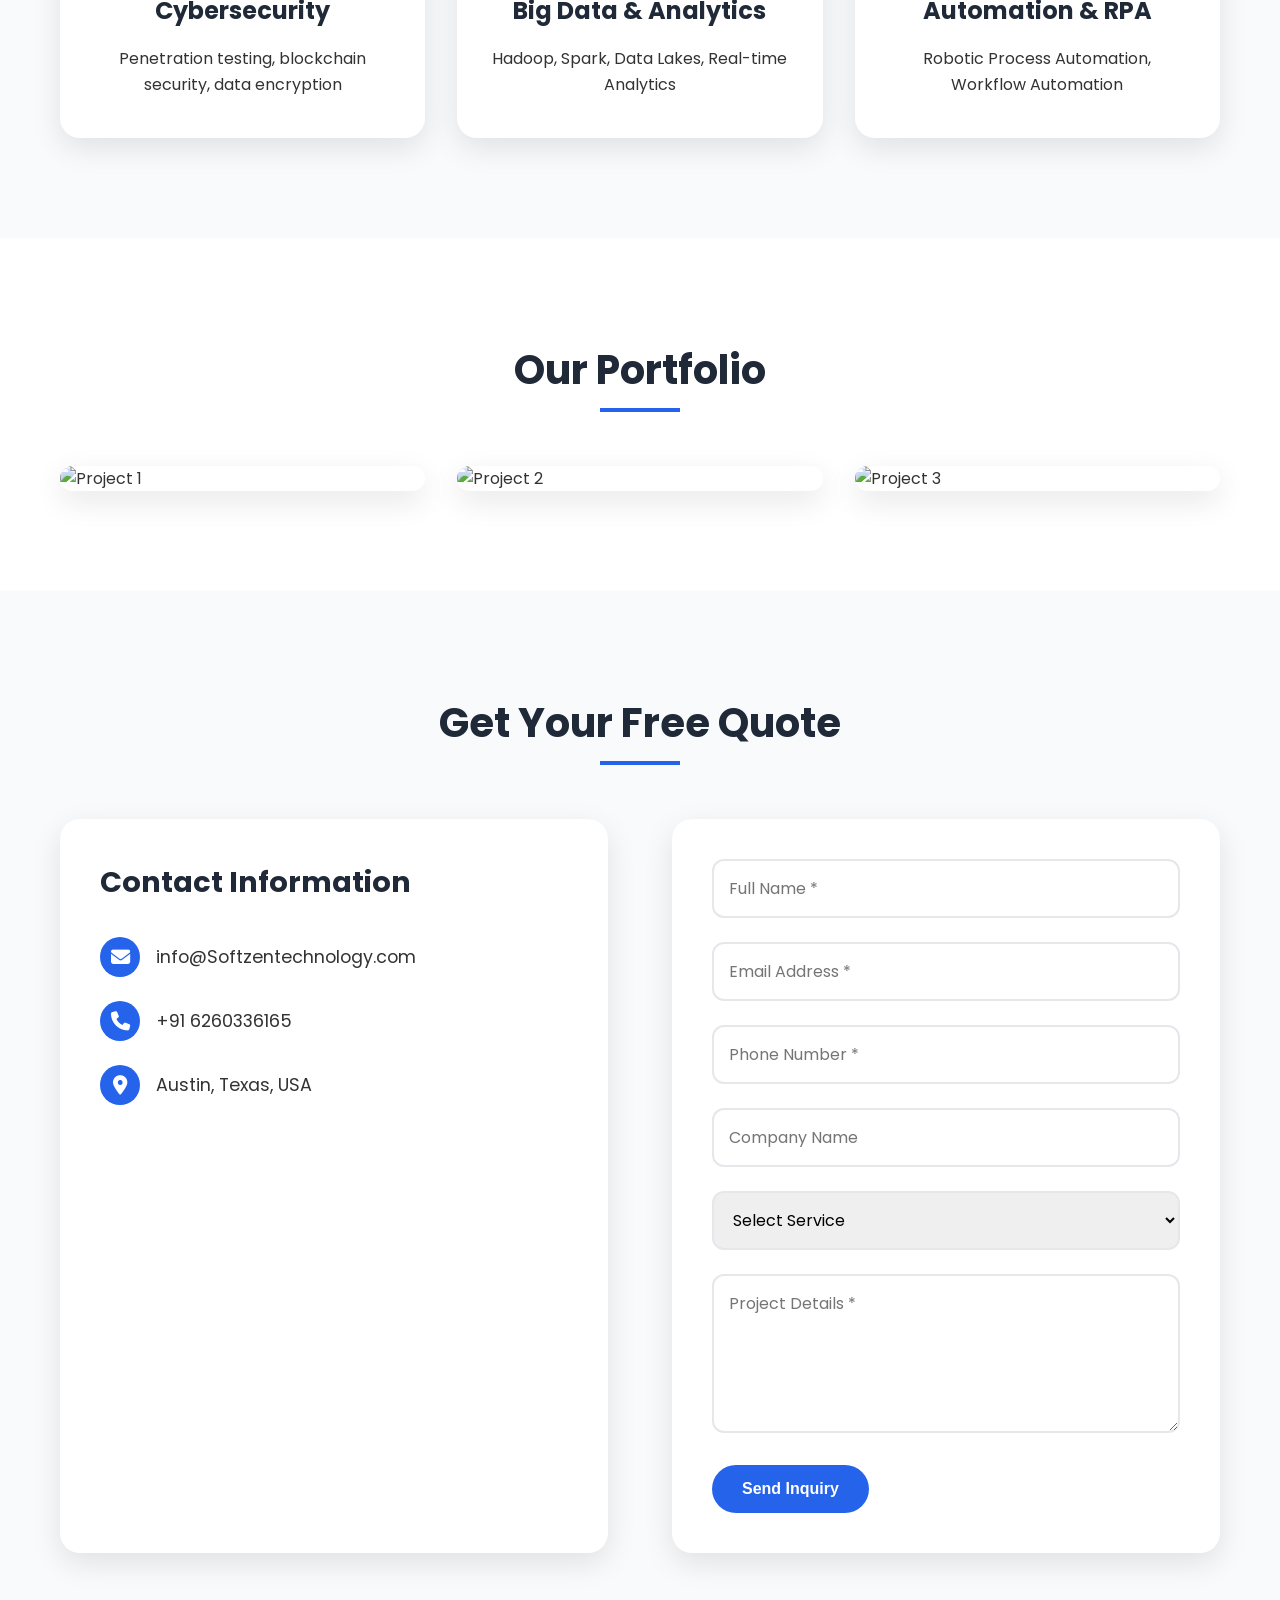
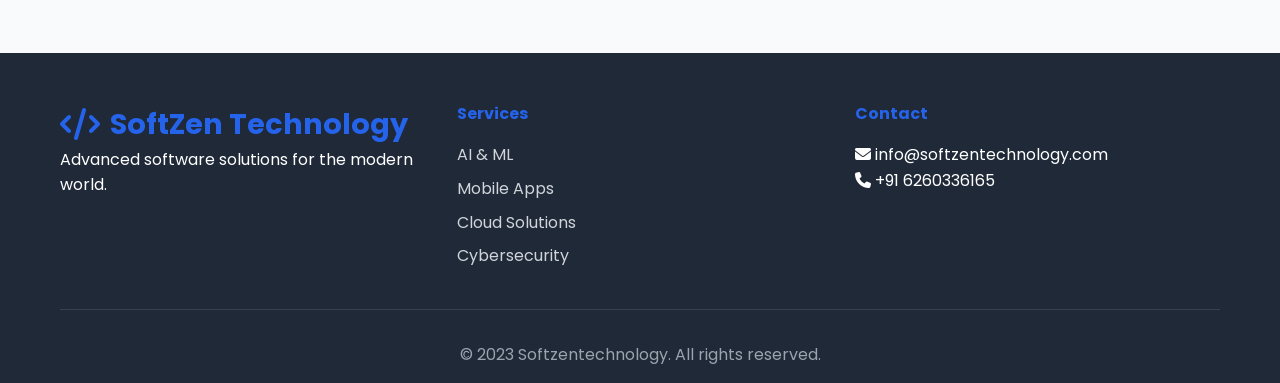
==== commit 5d2e4dbf: "Refactor index.html structure and content" ====
--- a/index.html
+++ b/index.html
@@ -109,7 +109,7 @@
     </section>
 
     <!-- Portfolio Section -->
-    <!-- <section id="portfolio" class="portfolio">
+    <section id="portfolio" class="portfolio">
         <div class="container">
             <h2 class="section-title">Our Portfolio</h2>
             <div class="portfolio-grid">
@@ -136,80 +136,8 @@
                 </div>
             </div>
         </div>
-    </section> -->
-    <section id="portfolio" class="portfolio">
-    <div class="container">
-        <h2 class="section-title">Our Portfolio</h2>
-
-        <!-- Stats Section -->
-        <div class="portfolio-stats">
-            <div class="stat-box">
-                <h3>120+</h3>
-                <p>Projects Completed</p>
-            </div>
-            <div class="stat-box">
-                <h3>80+</h3>
-                <p>Happy Clients</p>
-            </div>
-            <div class="stat-box">
-                <h3>10+</h3>
-                <p>Countries Served</p>
-            </div>
-            <div class="stat-box">
-                <h3>5+</h3>
-                <p>Years Experience</p>
-            </div>
-        </div>
-
-        <!-- Filter Buttons -->
-        <div class="portfolio-filters">
-            <button class="active" data-filter="all">All</button>
-            <button data-filter="web">Web Apps</button>
-            <button data-filter="mobile">Mobile Apps</button>
-            <button data-filter="ai">AI/ML</button>
-        </div>
-
-        <!-- Portfolio Grid -->
-        <div class="portfolio-grid">
-
-            <div class="portfolio-item" data-category="ai">
-                <img src="https://images.unsplash.com/photo-1461749280684-dccba630e2f6" alt="AI Healthcare">
-                <div class="portfolio-overlay">
-                    <h3>AI Healthcare Platform</h3>
-                    <p>ML-based diagnosis system</p>
-                    <span>Accuracy: 92%</span>
-                </div>
-            </div>
-
-            <div class="portfolio-item" data-category="mobile">
-                <img src="https://images.unsplash.com/photo-1551288049-bebda4e38f71" alt="Ecommerce App">
-                <div class="portfolio-overlay">
-                    <h3>E-Commerce App</h3>
-                    <p>React Native + Node.js</p>
-                    <span>Downloads: 50K+</span>
-                </div>
-            </div>
-
-            <div class="portfolio-item" data-category="web">
-                <img src="https://images.unsplash.com/photo-1517433456452-f9633a875f6f" alt="Blockchain">
-                <div class="portfolio-overlay">
-                    <h3>Blockchain Supply Chain</h3>
-                    <p>Smart Contracts & DApp</p>
-                    <span>Efficiency +40%</span>
-                </div>
-            </div>
-
-        </div>
-
-        <!-- Call To Action -->
-        <div class="portfolio-cta">
-            <h3>Have a project in mind?</h3>
-            <a href="#contact" class="btn">Let's Build Together</a>
-        </div>
-
-    </div>
-</section>
-
+    </section>
+    
     <!-- Contact Form Section -->
     <section id="contact" class="contact">
         <div class="container">
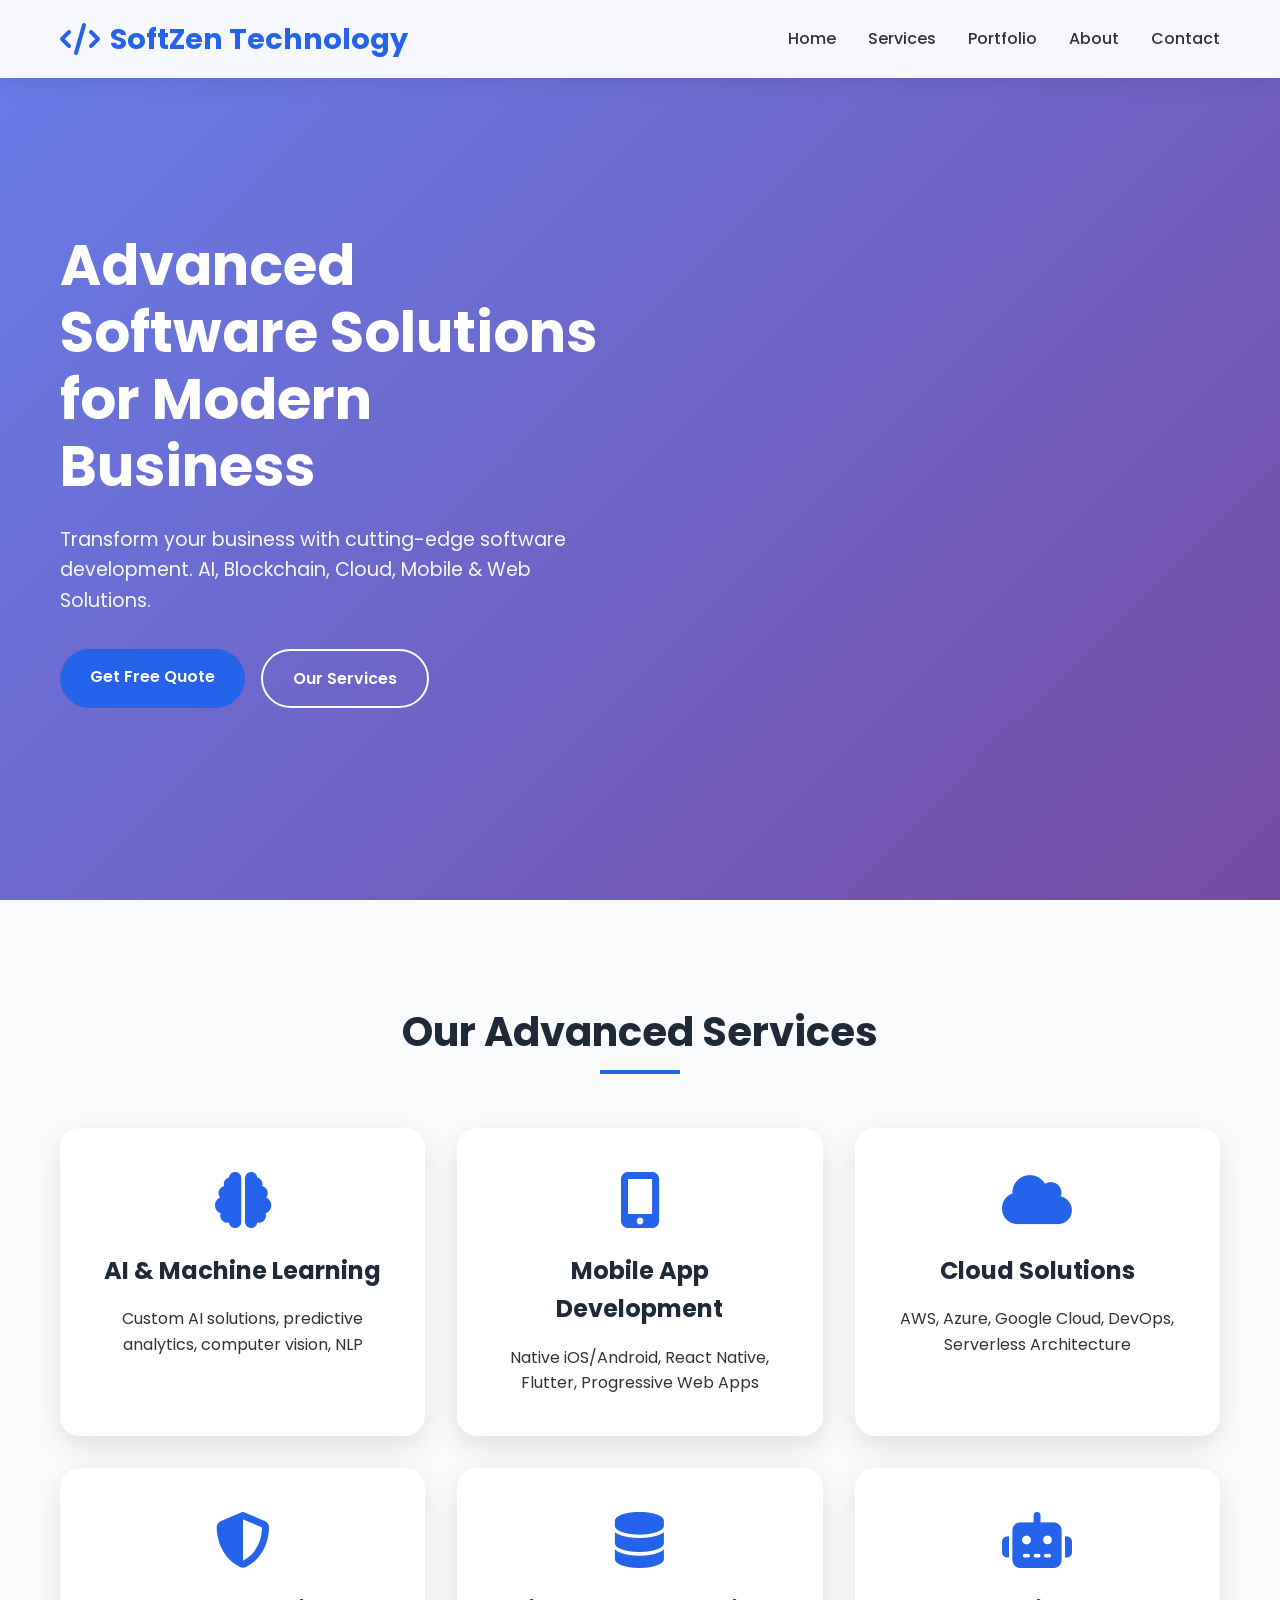
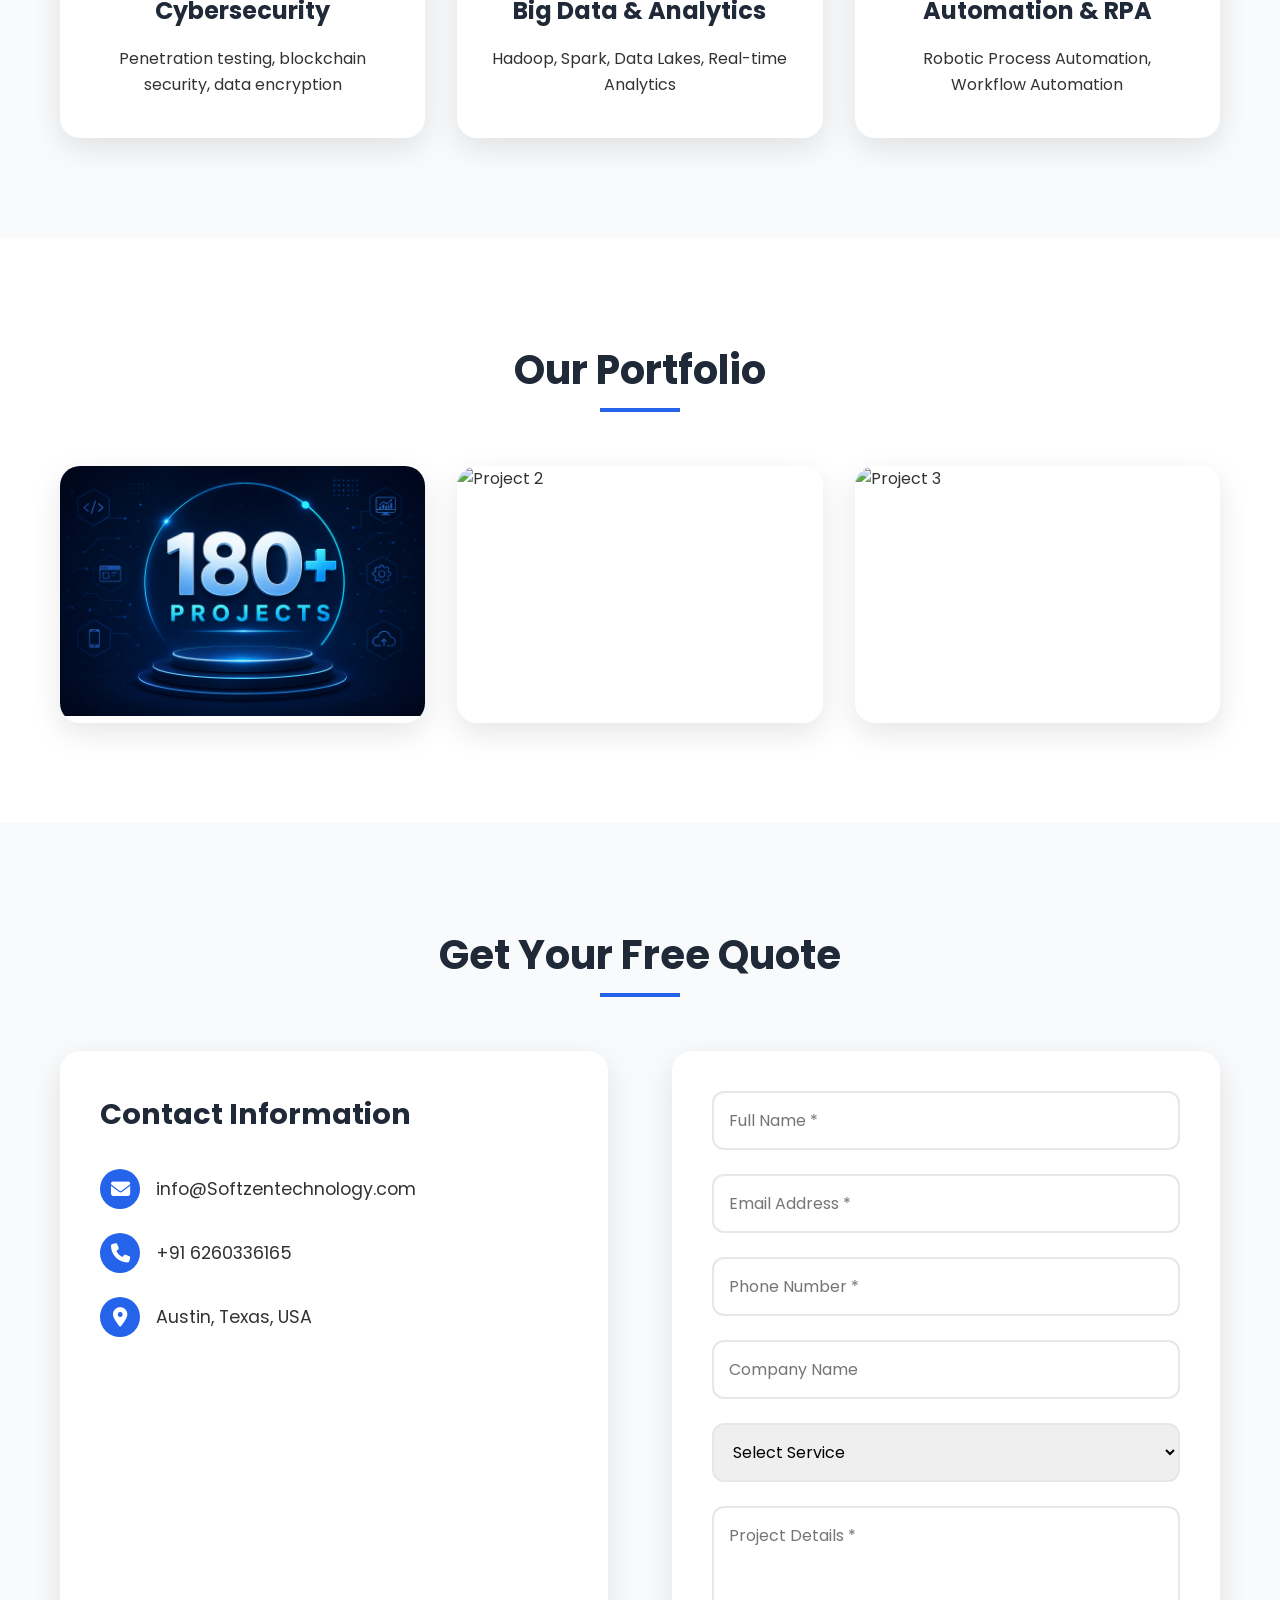
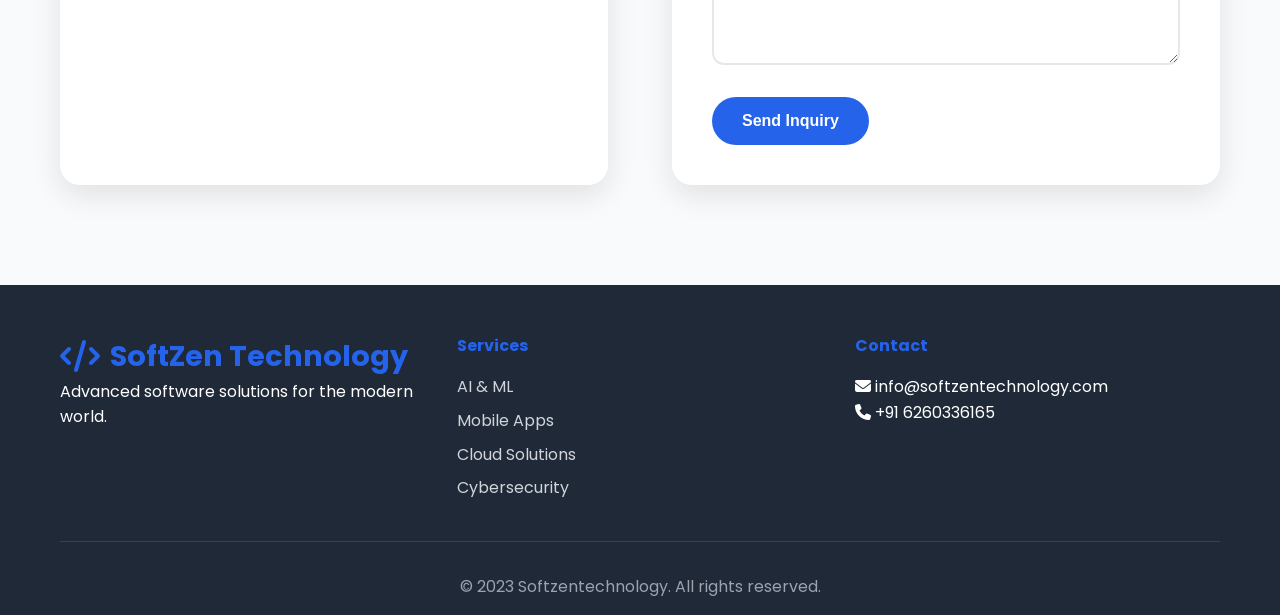
==== commit 1329007e: "Update index.html" ====
--- a/index.html
+++ b/index.html
@@ -114,7 +114,7 @@
             <h2 class="section-title">Our Portfolio</h2>
             <div class="portfolio-grid">
                 <div class="portfolio-item">
-                    <img src="https://images.unsplash.com/photo-1461749280684-dccba630e2f6?ixlib=rb-4.0.3&auto=format&fit=crop&w=400&q=80" alt="Project 1">
+                    <img src="./180 project.png" alt="Project 1">
                     <div class="portfolio-overlay">
                         <h3>AI Healthcare Platform</h3>
                         <p>Machine Learning based diagnostic tool</p>
